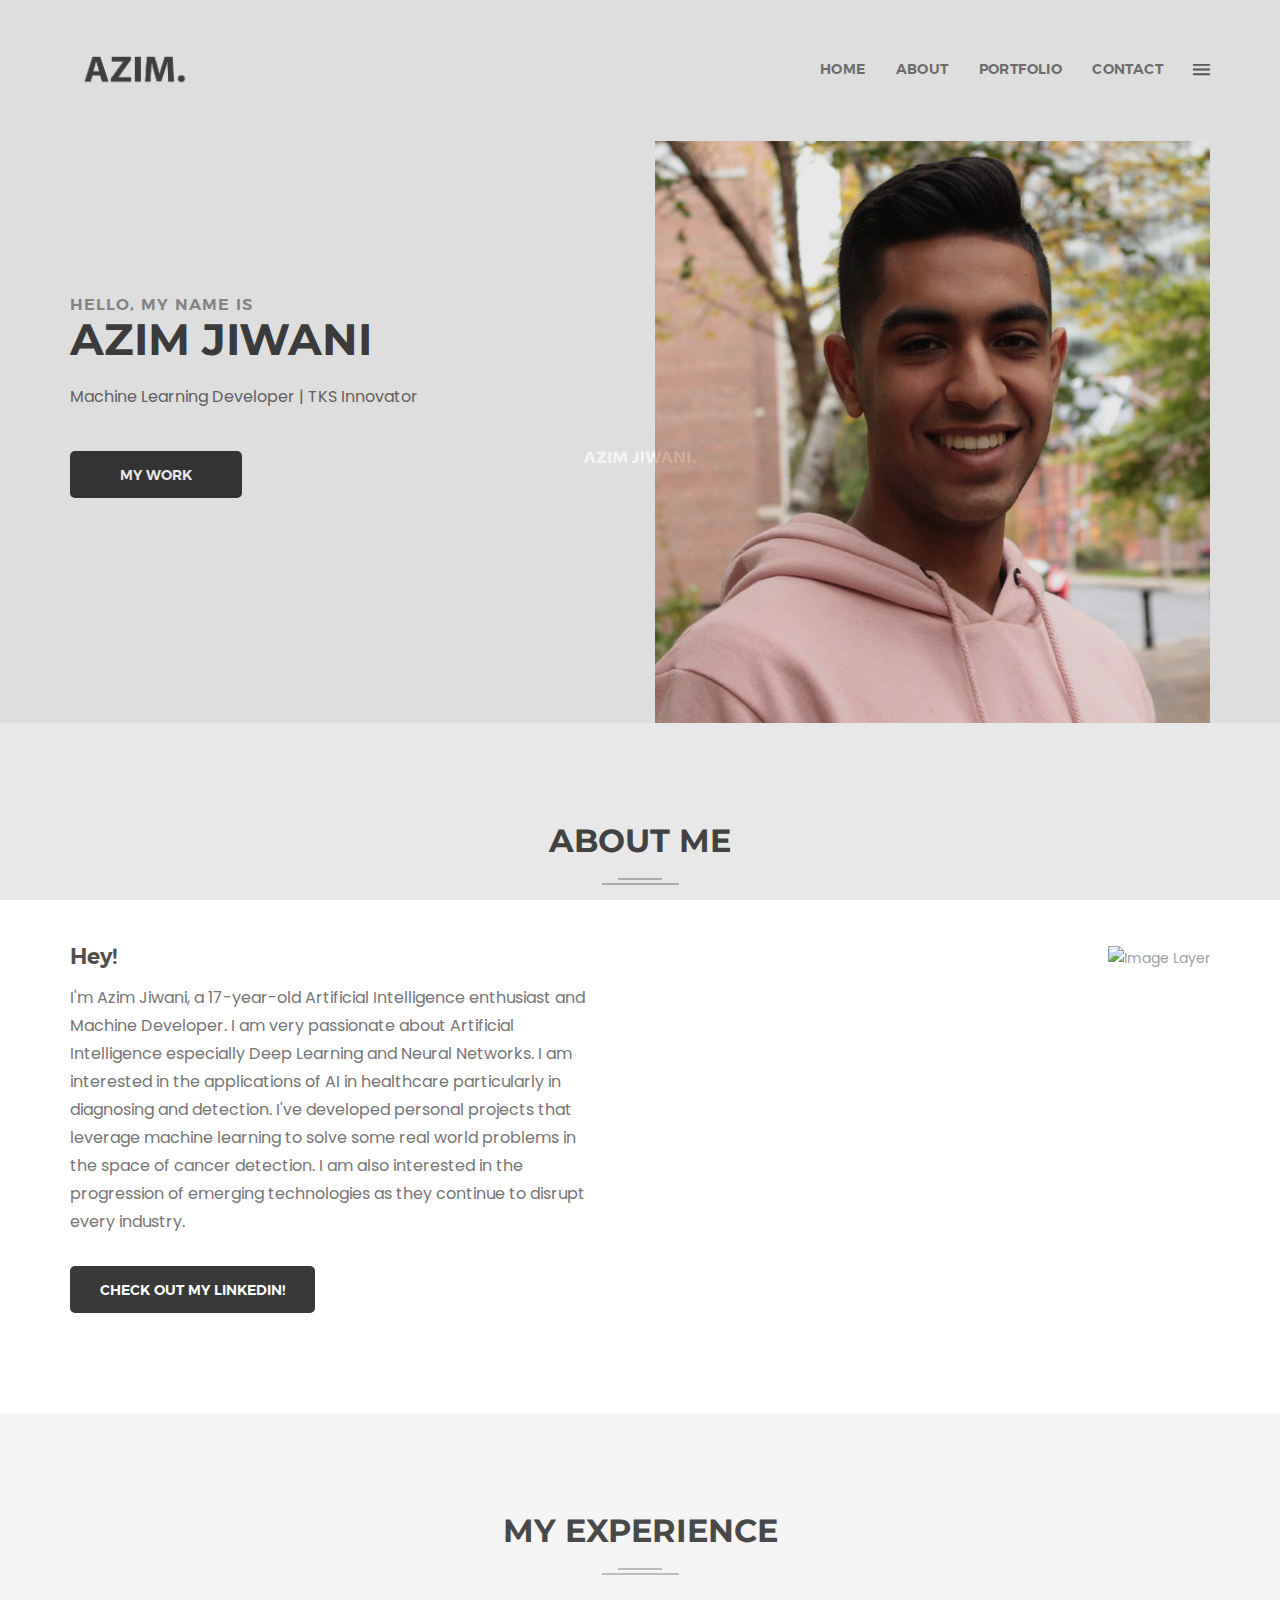
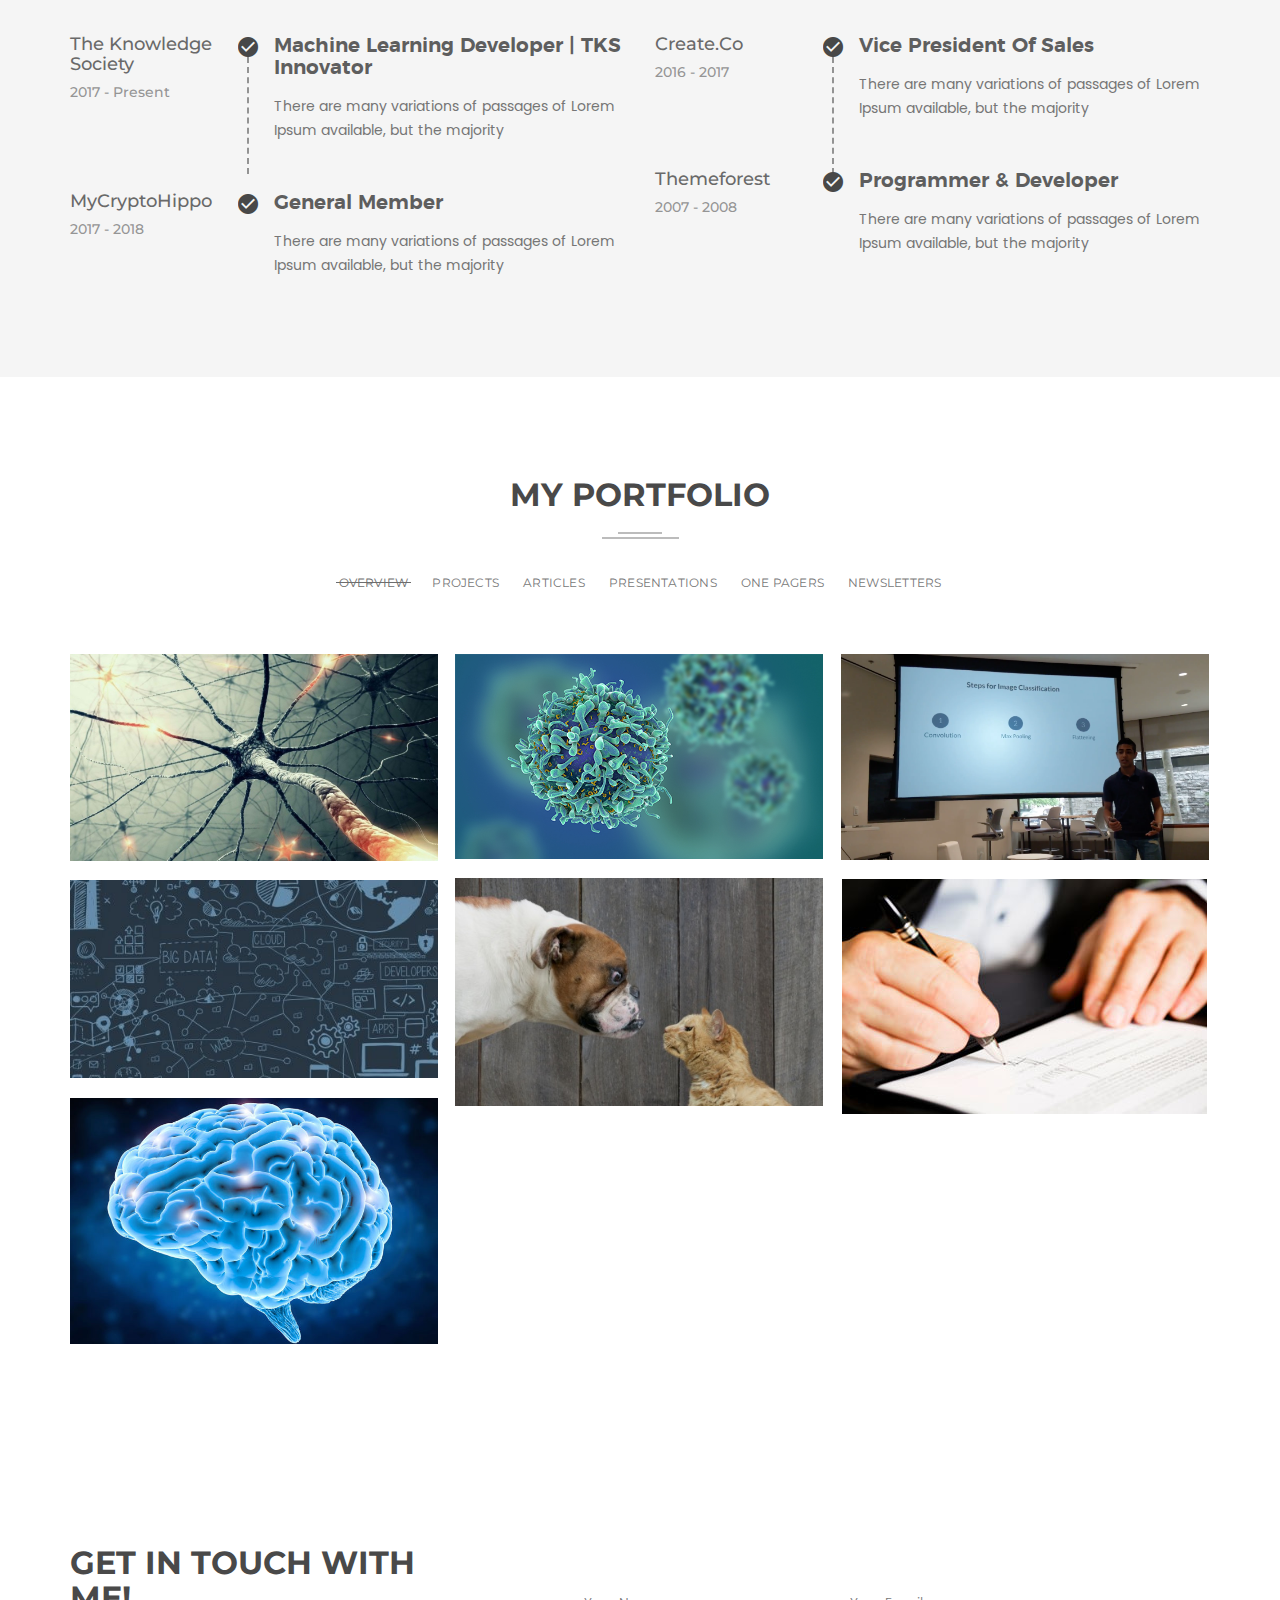
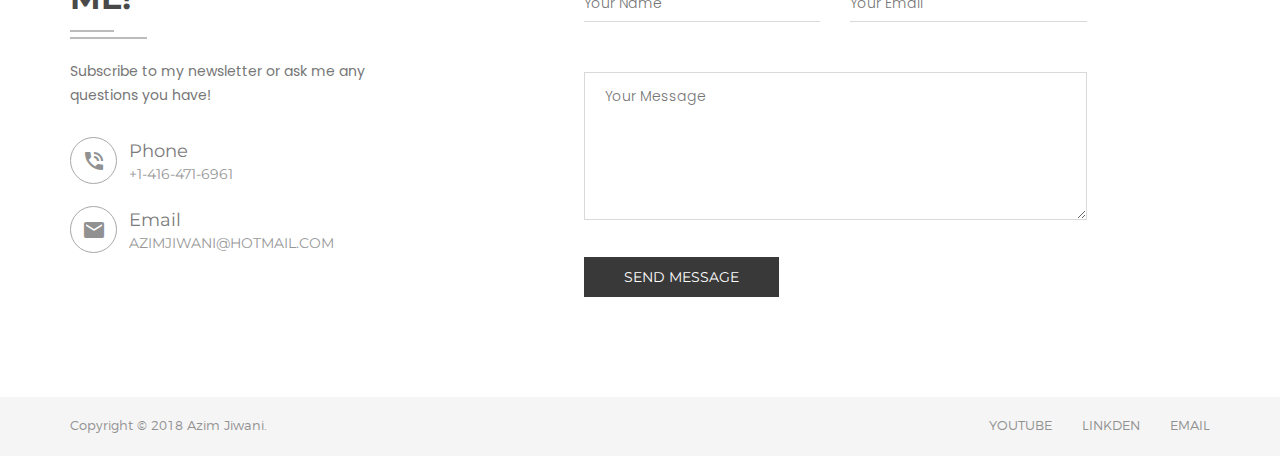
==== index.html @ 4fa1a250 "first commit" ====
<!doctype html>
<html class="no-js" lang="en">
    <head>
		<meta charset="utf-8">
        <meta http-equiv="X-UA-Compatible" content="IE=edge">
        <meta name="viewport" content="width=device-width, initial-scale=1">
        <meta name="description" content="Mim is a Personal Portfolio Template">
        <meta name="keywords" content="Personal , Personal portfolio template, Personal portfolio, landing page, material design, portfolio, personal">
        <meta name="author" content="regaltheme.com">
		
        <title>Azim Jiwani</title>
		
		<!-- favicon -->
        <link rel="shortcut icon" type="image/x-icon" href="assets/img/azim_logo.png">
		
		<!-- style css -->
		<link rel="stylesheet" href="style.css">
		<!-- modernizr js -->
        <script src="assets/js/vendor/modernizr-2.8.3.min.js"></script>
		
    </head>
    <body>
        <!--[if lt IE 8]>
            <p class="browserupgrade">You are using an <strong>outdated</strong> browser. Please <a href="http://browsehappy.com/">upgrade your browser</a> to improve your experience.</p>
        <![endif]-->
		<!-- HTML5 shim and Respond.js for IE8 support of HTML5 elements and media queries -->
        <!-- WARNING: Respond.js doesn't work if you view the page via file:// -->
        <!--[if lt IE 9]>
          <script src="https://oss.maxcdn.com/html5shiv/3.7.2/html5shiv.min.js"></script>
          <script src="https://oss.maxcdn.com/respond/1.4.2/respond.min.js"></script>
        <![endif]-->
		
		<!-- Loading Bar Start -->
		<div id="loading">
			<div id="loading-center">
				<div id="loading-center-absolute">
					<img src="assets/img/azimloading_logo.png" alt="AZIM" />
				</div>
			</div>
		</div>
		<!-- Loading Bar End -->
		<div id="home"></div>
		
		<!-- Header Section Start -->
		<header class="header-style-1 bg-color-1">
			<div class="top clearfix">
				<div class="header-top active-sticky ptb-50">
					<div class="container">
						<div class="row">
							<div class="col-xs-6 col-sm-5">
								<div class="left">
									<div class="logo">
										<a href="index.html"><img src="assets/img/azimjiwani_logo.png" alt="AZIM" /></a>
									</div>
								</div>
							</div>
							<div class="col-xs-6 col-sm-7">
								<div class="right">
									<div class="expand-menu-open floatright">
										<i class="zmdi zmdi-menu"></i>
									</div>
									<nav class="mainmenu onepage-nev floatright">
										<ul class="clearfix">
											<li><a href="#home">Home</a></li>
											<li><a href="#about">About</a></li>
											<li><a href="#portfolio">PORTFOLIO</a></li>
											<!-- <li><a href="#blog">Blog</a></li> -->
											<li><a href="#contact">Contact</a></li>
										</ul>
									</nav>
								</div>
							</div>
						</div>
					</div>
				</div>
				<div class="mainmenu-expand bg-color-3">
					<div class="close-menu">
						<i class="zmdi zmdi-close-circle-o"></i>
					</div>
					<div class="menu-logo">
						<a href="index.html"><img src="assets/img/azimjiwani_logo.png" alt="AZIM" /></a>
					</div>
					<nav class="mainmenu-box onepage-nev">
						<ul class="clearfix">
							<li><a href="#home">Home</a></li>
							<li><a href="#about">About</a></li>
							<li><a href="#portfolio">PORTFOLIO</a></li>
							<li><a href="#blog">Blog</a></li>
							<li><a href="#contact">Contact</a></li>
						</ul>
					</nav>
				</div>
			</div>
			<div class="bottom slider-area">
				<div class="container">
					<div class="row relative">
						<div class="col-xs-12 col-sm-6 static">
							<div class="slider-text percent-50">
								<h5 class="mb-11">Hello, my name is</h5>
								<h1 class="mb-30">Azim Jiwani</h1>
								<p class="font-16 line-height-28">
									Machine Learning Developer | TKS Innovator
								</p>
								<div class="slider-button smooth-scroll mt-40">
									<a class="btn lg-btn" href="#portfolio">My Work</a>
								</div>
							</div>
						</div>
						<div class="col-xs-12 col-sm-6">
							<div class="slider-img text-right">
								<img src="assets/img/azimhomepage.png" alt="Image Layer" />
							</div>
						</div>
					</div>
				</div>
			</div>
		</header>
		<!-- Header Section End -->
		<!-- About Section Start -->
		<section class="about-area section-padding light-bg" id="about">
			<div class="container">
				<div class="row">
					<div class="col-xs-12">
						<div class="section-title text-center mb-60">
							<h2 class="mb-20">About Me</h2>
							<div class="horizontal-line">
								<div class="top"></div>
								<div class="bottom"></div>
							</div>
						</div>
					</div>
				</div>
				<div class="row">
					<div class="col-xs-12 col-sm-6">
						<div class="left mr-40">
							<h3 class="font-22 capitalize">Hey!</h3>
							<p class="font-16 line-height-28">
								I'm Azim Jiwani, a 17-year-old Artificial Intelligence enthusiast and Machine Developer. I am very passionate about Artificial Intelligence especially Deep Learning and Neural Networks. I am interested in the applications of AI in healthcare particularly in diagnosing and detection. I've developed personal projects that leverage machine learning to solve some real world problems in the space of cancer detection. I am also interested in the progression of emerging technologies as they continue to disrupt every industry.
							</p>
							<div class="about-button mt-30">
								<a class="btn" href="https://www.linkedin.com/in/azim-jiwani-825b8714b/"target="_blank">CHECK OUT MY LINKEDIN!</a>
							</div>
						</div>
					</div>
					<div class="col-xs-12 col-sm-6">
							<div class="slider-img text-right">
								<img src="assets/img/azimjiwaniabout.jpg" alt="Image Layer" />
							</div>
						</div>
					<!-- <div class="col-xs-12 col-sm-6 col-md-push-1 col-md-5">
						<div class="right skill-progress">
							skill bar 1 
							<div class="skill-bar" data-percentage="80%">
								<h4 class="progress-title-holder">
									<span class="progress-title">Python</span>
									<span class="progress-wrapper">
										<span class="progress-mark">
											<span class="percent"></span>
										</span>
									</span>
								</h4>
								<div class="progress-outter">
									<div class="progress-content"></div>
								</div>
							</div>
							skill bar 2
							<div class="skill-bar" data-percentage="70%">
								<h4 class="progress-title-holder">
									<span class="progress-title">HTML & CSS</span>
									<span class="progress-wrapper">
										<span class="progress-mark">
											<span class="percent"></span>
										</span>
									</span>
								</h4>
								<div class="progress-outter">
									<div class="progress-content"></div>
								</div>
							</div>
							skill bar 2
							<div class="skill-bar" data-percentage="65%">
								<h4 class="progress-title-holder">
									<span class="progress-title">PHOTOSHOP</span>
									<span class="progress-wrapper">
										<span class="progress-mark">
											<span class="percent"></span>
										</span>
									</span>
								</h4>
								<div class="progress-outter">
									<div class="progress-content"></div>
								</div>
							</div>
						</div>
					</div> -->
				</div>
			</div>
		</section>
		<!-- About Section End -->
		<!-- Experience Section Start -->


		
		<section class="experience-area section-padding bg-color-1">
			<div class="container">
				<div class="row">
					<div class="col-xs-12">
						<div class="section-title text-center mb-60">
							<h2 class="mb-20">My Experience</h2>
							<div class="horizontal-line">
								<div class="top"></div>
								<div class="bottom"></div>
							</div>
						</div>
					</div>
				</div>
				<div class="row">
					<div class="col-xs-12 col-sm-6 mobile-mb-30">
						<div class="left">
							<div class="single-experi mb-50">
								<div class="left-text floatleft relative">
									<div class="dashed-line"></div>
									<h4 class="montserrat weight-medium mb-5 capitalize">The Knowledge Society</h4>
									<p class="montserrat weight-medium">2017 - Present</p>
								</div>
								<div class="right-text">
									<i class="zmdi zmdi-check-circle"></i>
									<h3 class="capitalize font-20">Machine Learning Developer | TKS Innovator</h3>
									<p>There are many variations of passages of Lorem Ipsum available, but the majority </p>
								</div>
							</div>
							<div class="single-experi">
								<div class="left-text floatleft">
									<h4 class="montserrat weight-medium mb-5 capitalize">myCryptoHippo</h4>
									<p class="montserrat weight-medium">2017 - 2018</p>
								</div>
								<div class="right-text">
									<i class="zmdi zmdi-check-circle"></i>
									<h3 class="capitalize font-20">General Member</h3>
									<p>There are many variations of passages of Lorem Ipsum available, but the majority </p>
								</div>
							</div>
						</div>
					</div>
					<div class="col-xs-12 col-sm-6">
						<div class="right">
							<div class="single-experi mb-50">
								<div class="left-text floatleft relative">
									<div class="dashed-line"></div>
									<h4 class="montserrat weight-medium mb-5 capitalize">Create.Co</h4>
									<p class="montserrat weight-medium">2016 - 2017</p>
								</div>
								<div class="right-text">
									<i class="zmdi zmdi-check-circle"></i>
									<h3 class="capitalize font-20">Vice President of Sales</h3>
									<p>There are many variations of passages of Lorem Ipsum available, but the majority </p>
								</div>
							</div>
							<div class="single-experi">
								<div class="left-text floatleft">
									<h4 class="montserrat weight-medium mb-5 capitalize">Themeforest</h4>
									<p class="montserrat weight-medium">2007 - 2008</p>
								</div>
								<div class="right-text">
									<i class="zmdi zmdi-check-circle"></i>
									<h3 class="capitalize font-20">Programmer & Developer</h3>
									<p>There are many variations of passages of Lorem Ipsum available, but the majority </p>
								</div>
							</div>
						</div>
					</div>
				</div>
			</div>
		</section>
		
		<!-- Experience Section End -->



		<!-- Portfolio Section Start -->
		<section class="portfolio-area portfolio-one light-bg section-padding clearfix" id="portfolio">
			<div class="container">
				<div class="row">
					<div class="col-xs-12">
						<div class="section-title text-center mb-30">
							<h2 class="mb-20">My Portfolio</h2>
							<div class="horizontal-line">
								<div class="top"></div>
								<div class="bottom"></div>
							</div>
						</div>
					</div>
				</div>
				<div class="row">
					<div class="col-xs-12">
						<div class="all-portfolio">
							<div class="portfolio-menu text-center">
								<ul class="clearfix mb-50">
									<li data-filter="*" class="active">Overview</li>
									<li data-filter=".web">Projects</li>
									<li data-filter=".design">Articles</li>
									<li data-filter=".new">Presentations</li>
									<li data-filter=".gallery">One pagers</li>
									<li data-filter=".work3d">Newsletters</li>
								</ul>
							</div>
						</div>
						<div class="portfolio-grid">
							<div class="grid-item new gallery percent-33">
								<div class="single-portfolio overlay light-1 text-center">
									<img src="assets/img/brain_neuron3.jpeg" alt="Mim" />
									<div class="zoom-icon">
										<a href="https://www.linkedin.com/pulse/focus-intuition-convolutional-neural-networks-azim-jiwani/" class="fancybox">
											<i class="zmdi zmdi-filter-center-focus"></i>
										</a>
									</div>
									<div class="project-title text-left">
										<h4 class="font-20 montserrat weight-regular capitalize no-margin">Focus: Intuition of Convolutional Neural Networks</h4>
										<p class="montserratlight">Article</p>
									</div>
								</div>
							</div>
							<div class="grid-item new work3d design gallery work3d percent-33">
								<div class="single-portfolio overlay light-1 text-center">
									<img src="assets/img/skincancercnn.png" alt="Mim" />
									<div class="title plr-40 text-center">
										<div class="zoom-icon">
											<a href="https://github.com/azimjiwani/Skin-Cancer-CNN">
												<i class="zmdi zmdi-link"></i>
											</a>
										</div>
									</div>
									<div class="project-title text-left">
										<h4 class="font-20 montserrat weight-regular capitalize no-margin">Skin Cancer Classifier (Convolutional Neural Network)</h4>Github</p>
									</div>
								</div>
							</div>
							<div class="grid-item web design web gallery percent-33">
								<div class="single-portfolio overlay light-1 text-center">
									<img src="assets/img/focuspresentation_image.png" alt="Mim" />
									<div class="title plr-40 text-center">
										<div class="zoom-icon">
											<a class="various fancybox" data-fancybox-type="iframe" title="Convolutional Neural Networks and YOLO Object Detection" href="	https://www.youtube.com/watch?v=yz-I9hXg_Zw">
												<i class="zmdi zmdi-play"></i>
											</a>
										</div>
										<div class="project-title text-left">
											<h4 class="font-20 montserrat weight-regular capitalize no-margin">Convolutional Neural Networks and YOLO Object Detection</h4>
											<p class="montserratlight">Video</p>
										</div>
									</div>
								</div>
							</div>
							<div class="grid-item new web gallery work3d percent-33">
								<div class="single-portfolio overlay light-1 text-center">
									<img src="assets/img/woof_meow.jpg" alt="Mim" />
									<div class="title plr-40 text-center">
										<div class="zoom-icon">
											<a href="https://www.linkedin.com/pulse/building-my-very-own-convolutional-neural-network-azim-jiwani/" class="fancybox">
												<i class="zmdi zmdi-filter-center-focus"></i>
											</a>
										</div>
										<div class="project-title text-left">
											<h4 class="font-20 montserrat weight-regular capitalize no-margin">Building my very own Convolutional Neural Network!</h4>
											<p class="montserratlight">Article</p>
										</div>
									</div>
								</div>
							</div>
							<div class="grid-item new design web gallery work3d percent-33">
								<div class="single-portfolio overlay light-1 text-center">
									<img src="assets/img/signing.jpeg" alt="Mim" />
									<div class="title plr-40 text-center">
										<div class="zoom-icon">
											<a href="https://github.com/azimjiwani/Bank-Customer-Predictor-ANN" class="fancybox">
												<i class="zmdi zmdi-filter-center-focus"></i>
											</a>
										</div>
										<div class="project-title text-left">
											<h4 class="font-20 montserrat weight-regular capitalize no-margin">Bank Customer Predictor (Artificial Neural Network)</h4>
											<p class="montserratlight">Github</p>
										</div>
									</div>
								</div>
							</div>
							<div class="grid-item new web gallery percent-33">
								<div class="single-portfolio overlay light-1 text-center">
									<img src="assets/img/ai_wallpaper.jpeg" alt="Mim" />
									<div class="title plr-40 text-center">
										<div class="zoom-icon">
											<a href="https://www.linkedin.com/pulse/artificial-intelligence-machine-learning-azim-jiwani/" class="fancybox">
												<i class="zmdi zmdi-filter-center-focus"></i>
											</a>
										</div>
										<div class="project-title text-left">
											<h4 class="font-20 montserrat weight-regular capitalize no-margin">AI And Machine Learning</h4>
											<p class="montserratlight">Article</p>
										</div>
									</div>
								</div>
							</div>
							<div class="grid-item new design web work3d percent-33">
								<div class="single-portfolio overlay light-1 text-center">
									<img src="assets/img/brainci.png" alt="Mim" />
									<div class="title plr-40 text-center">
										<div class="zoom-icon">
											<a href="https://drive.google.com/file/d/1CvyQgM89WHHv7jVziJT7hLLv22B3mP59/view">
												<i class="zmdi zmdi-link"></i>
											</a>
										</div>
										<div class="project-title text-left">
											<h4 class="font-20 montserrat weight-regular capitalize no-margin">BMI: Brain Chips One-Pager</h4>
											<p class="montserratlight">One Pager</p>
										</div>
									</div>
								</div>
							</div>
						</div>
					</div>
				</div>
			</div>
		</section>
		<!-- Portfolio Section End -->


		<!-- Service Section Start
		<section class="service-area bg-color-1 section-padding" id="service">
			<div class="container">
				<div class="row">
					<div class="col-xs-12">
						<div class="section-title text-center mb-60">
							<h2 class="mb-20">My Services</h2>
							<div class="horizontal-line">
								<div class="top"></div>
								<div class="bottom"></div>
							</div>
						</div>
					</div>
				</div>
				<div class="row text-center">
					<div class="mobile-mb-30 col-xs-12 col-sm-6 col-md-3">
						<div class="single-service pt-50 pb-60 plr-20">
							<i class="zmdi zmdi-devices"></i>
							<h5 class="montserrat weight-medium no-margin">UI/UX DESIGN</h5>
							<hr class="mtb-15" />
							<p>There are many variatio <br /> ns of pssages of Lorm available, bu in some form, </p>
						</div>
					</div>
					<div class="mobile-mb-30 col-xs-12 col-sm-6 col-md-3">
						<div class="single-service pt-50 pb-60 plr-20">
							<i class="zmdi zmdi-favorite-outline"></i>
							<h5 class="montserrat weight-medium no-margin">web design</h5>
							<hr class="mtb-15" />
							<p>There are many variatio <br /> ns of pssages of Lorm available, bu in some form, </p>
						</div>
					</div>
					<div class="mobile-mb-30 col-xs-12 col-sm-6 col-md-3">
						<div class="single-service pt-50 pb-60 plr-20">
							<i class="zmdi zmdi-filter-center-focus"></i>
							<h5 class="montserrat weight-medium no-margin">Minimal DESIGN</h5>
							<hr class="mtb-15" />
							<p>There are many variatio ns of pssages of Lorm available, bu in some form, </p>
						</div>
					</div>
					<div class="col-xs-12 col-sm-6 col-md-3">
						<div class="single-service pt-50 pb-60 plr-20">
							<i class="zmdi zmdi-language-html5"></i>
							<h5 class="montserrat weight-medium no-margin">development</h5>
							<hr class="mtb-15" />
							<p>There are many variatio ns of pssages of Lorm available, bu in some form, </p>
						</div>
					</div>
				</div>
			</div>
		</section>
		Service Section End -->


		<!-- Testimonial Section Start
		<section class="testimonial-area light-bg section-padding">
			<div class="container">
				<div class="row">
					<div class="col-xs-12">
						<div class="section-title text-center mb-60">
							<h2 class="mb-20">Testimonial</h2>
							<div class="horizontal-line">
								<div class="top"></div>
								<div class="bottom"></div>
							</div>
						</div>
					</div>
				</div>
				<div class="row text-center">
					<div class="col-xs-12 col-sm-10 col-md-8 col-text-center">
						<div id="one-item"  class="one-item">
							<div class="single-slide">
								<div class="slide-text pb-60 plr-10">
									<div class="img mb-20">
										<img src="assets/img/testimonial/1.png" alt="Louis Morrison" />
									</div>
									<div class="content">
										<h4 class="montserrat weight-bold">Louis Morrison</h4>
										<h6 class="montserrat weight-bold mb-10">rEGAL THEME</h6>
										<p class="line-height-28">Nemo enim ipsam voluptatem quia voluptas sit aspernatur aut odit aut fugit, sed quia <br /> consequuntur magni dolores eos qui ratione voluptatem sequi nesciunt</p>
									</div>
								</div>
							</div>
							<div class="single-slide">
								<div class="slide-text pb-60 plr-10">
									<div class="img mb-20">
										<img src="assets/img/testimonial/1.png" alt="Louis Morrison" />
									</div>
									<div class="content">
										<h4 class="montserrat weight-bold">Louis Morrison</h4>
										<h6 class="montserrat weight-bold mb-10">rEGAL THEME</h6>
										<p class="line-height-28">Nemo enim ipsam voluptatem quia voluptas sit aspernatur aut odit aut fugit, sed quia <br /> consequuntur magni dolores eos qui ratione voluptatem sequi nesciunt</p>
									</div>
								</div>
							</div>
							<div class="single-slide">
								<div class="slide-text pb-60 plr-10">
									<div class="img mb-20">
										<img src="assets/img/testimonial/1.png" alt="Louis Morrison" />
									</div>
									<div class="content">
										<h4 class="montserrat weight-bold">Louis Morrison</h4>
										<h6 class="montserrat weight-bold mb-10">rEGAL THEME</h6>
										<p class="line-height-28">Nemo enim ipsam voluptatem quia voluptas sit aspernatur aut odit aut fugit, sed quia <br /> consequuntur magni dolores eos qui ratione voluptatem sequi nesciunt</p>
									</div>
								</div>
							</div>
						</div>
					</div>
				</div>
			</div>
		</section>
		 Testimonial Section End -->


		<!-- Blog Section Start
		<section class="blog-area bg-color-1 section-padding" id="blog">
			<div class="container">
				<div class="row">
					<div class="col-xs-12">
						<div class="section-title text-center mb-60">
							<h2 class="mb-20">Our Blog</h2>
							<div class="horizontal-line">
								<div class="top"></div>
								<div class="bottom"></div>
							</div>
						</div>
					</div>
				</div>
				<div class="row">
					<div class="mobile-mb-30 col-xs-12 col-sm-4">
						<div class="single-blog clearfix">
							<a href="light-blog-details.html"><img src="assets/img/blog/1.jpg" alt="Blog Image" /></a>
							<div class="date-comment plr-20 ptb-20 clearfix">
								<div class="left floatleft">
									<h6 class="capitalize montserrat no-margin weight-regular"><i class="zmdi zmdi-calendar"></i> 20 Jun 2017</h6>
								</div>
								<div class="right floatright">
									<h6 class="capitalize montserrat no-margin weight-regular"><i class="zmdi zmdi-comments"></i> 5 Comments</h6>
								</div>
							</div>
							<div class="blog-title clearfix">
								<div class="left floatleft">
									<a href="light-blog-details.html">
										<h4 class="capitalize montserrat no-margin weight-regular">Suffered alteration in some</h4>
									</a>
								</div>
								<div class="right floatright">
									<a href="light-blog-details.html"><i class="zmdi zmdi-plus"></i></a>
								</div>
							</div>
						</div>
					</div>
					<div class="mobile-mb-30 col-xs-12 col-sm-4">
						<div class="single-blog clearfix">
							<a href="light-blog-details.html"><img src="assets/img/blog/2.jpg" alt="Blog Image" /></a>
							<div class="date-comment plr-20 ptb-20 clearfix">
								<div class="left floatleft">
									<h6 class="capitalize montserrat no-margin weight-regular"><i class="zmdi zmdi-calendar"></i> 20 Jun 2017</h6>
								</div>
								<div class="right floatright">
									<h6 class="capitalize montserrat no-margin weight-regular"><i class="zmdi zmdi-comments"></i> 5 Comments</h6>
								</div>
							</div>
							<div class="blog-title clearfix">
								<div class="left floatleft">
									<a href="light-blog-details.html">
										<h4 class="capitalize montserrat no-margin weight-regular">Suffered alteration in some</h4>
									</a>
								</div>
								<div class="right floatright">
									<a href="light-blog-details.html"><i class="zmdi zmdi-plus"></i></a>
								</div>
							</div>
						</div>
					</div>
					<div class="col-xs-12 col-sm-4">
						<div class="single-blog clearfix">
							<a href="light-blog-details.html"><img src="assets/img/blog/3.jpg" alt="Blog Image" /></a>
							<div class="date-comment plr-20 ptb-20 clearfix">
								<div class="left floatleft">
									<h6 class="capitalize montserrat no-margin weight-regular"><i class="zmdi zmdi-calendar"></i> 20 Jun 2017</h6>
								</div>
								<div class="right floatright">
									<h6 class="capitalize montserrat no-margin weight-regular"><i class="zmdi zmdi-comments"></i> 5 Comments</h6>
								</div>
							</div>
							<div class="blog-title clearfix">
								<div class="left floatleft">
									<a href="light-blog-details.html">
										<h4 class="capitalize montserrat no-margin weight-regular">Suffered alteration in some</h4>
									</a>
								</div>
								<div class="right floatright">
									<a href="light-blog-details.html"><i class="zmdi zmdi-plus"></i></a>
								</div>
							</div>
						</div>
					</div>
				</div>
			</div>
		</section>
		Blog Section End -->

		<!-- Contact Section Start -->
		<section class="contact-area light-bg section-padding" id="contact"> 
		<!-- <section class="blog-area bg-color-1 section-padding" id="blog">-->
			<div class="container">
				<div class="row">
					<div class="col-xs-12 col-sm-6 col-md-4">
						<div class="left">
							<div class="section-title mb-30">
								<h2 class="mb-15">GET IN TOUCH WITH ME!</h2>
								<div class="horizontal-line mb-20">
									<div class="top"></div>
									<div class="bottom"></div>
								</div>
								<p>Subscribe to my newsletter or ask me any questions you have!</p>
							</div>
							<ul class="contact-text clearfix">
								<li>
									<i class="zmdi zmdi-phone-in-talk"></i>
									<h4 class="montserrat weight-regular no-margin capitalize">Phone</h4>
									<span><a class="montserrat weight-regular" href="tel:+1-416-471-6961">+1-416-471-6961</a></span>
								</li>
								<li>
									<i class="zmdi zmdi-email"></i>
									<h4 class="montserrat weight-regular no-margin capitalize">Email</h4>
									<span><a class="montserrat weight-regular " href="mailto:azimjiwani@hotmail.com">azimjiwani@hotmail.com</a></span>
								</li>
							</ul>
						</div>
					</div>
					<div class="col-xs-12 col-sm-6 col-md-8">
						<div class="right">
							<div class="contact-form pt-40">
								<form class="custom-input contact_form" id="contact_form" action="contact-form.php" method="post">
									<div class="row name-email">
										<div class="col-xs-12 col-sm-6">
											<input type="text" id="contact_name" name="name" placeholder="Your Name" />
										</div>
										<div class="col-xs-12 col-sm-6">
											<input type="email" id="contact_email" name="email" placeholder="Your Email" />
										</div>
									</div>
									<div class="row">
										<div class="col-xs-12">
											<textarea class="mt-50" name="message" id="contact_message" rows="6" placeholder="Your Message"></textarea>
											<button class="btn montserrat weight-regular uppercase mt-30" type="submit" name="submit" id="contact_submit" data-complete-text="Well done!">
												Send Message
											</button>
										</div>
									</div>
								</form>
							</div>
						</div>
					</div>
				</div>
			</div>
		</section>
		<!-- Contact Section End -->
		<!-- Footer Section Start -->
		<footer class="footer bg-color-1 ptb-20">
			<div class="container">
				<div class="row">
					<div class="col-xs-12">
						<div class="left floatleft">
							<p>Copyright &copy; 2018 <a href="https://azimjiwani.com" target="_blank">Azim Jiwani</a>.</p>
						</div>
						<div class="right social-link floatright">
							<ul class="clearfix">
								<!-- <li><a href="http://www.facebook.com" target="_blank">Facebook</a></li> -->
								<li><a href="https://www.youtube.com/channel/UCI1C8fNbNKxFM92h-SPFtqw" target="_blank">YouTube</a></li>
								<li><a href="https://www.linkedin.com/in/azim-jiwani-825b8714b/" target="_blank">Linkden</a></li>
								<li><a href="mailto:azimjiwani@hotmail.com" target="_blank">Email</a></li>
							</ul>
						</div>
					</div>
				</div>
			</div>
		</footer>
		<!-- Footer Section End -->
		
		<!-- All JS Here -->
		<!-- jQuery Latest Version -->
        <script src="assets/js/vendor/jquery-1.12.4.min.js"></script>
		<!-- Bootstrap JS -->
        <script src="assets/js/bootstrap.min.js"></script>
		<!-- One Page Nav JS -->
        <script src="assets/js/one-page-nav.js"></script>
		<!-- Waypoints JS -->
        <script src="assets/js/waypoints.min.js"></script>
		<!-- Progressbar JS -->
        <script src="assets/js/progressbar.js"></script>
		<!-- Isotope -->
        <script src="assets/js/isotope.pkgd.js"></script>
		<!-- Isotope -->
        <script src="assets/js/jquery.validate.min.js"></script>
		<!-- Slick Slider JS -->
        <script src="assets/js/slick.min.js"></script>
		<!-- Fancybox JS -->
        <script src="assets/js/jquery.fancybox.pack.js"></script>
		<!-- Plugins JS -->
        <script src="assets/js/plugins.js"></script>
		<!-- main JS -->
        <script src="assets/js/main.js"></script>
    </body>
</html>
---- style.css ----
/*==========================================================
    Template Name: Mim Personal Portfolio Template
    Created By: RegalTheme
    Envato Profile: https://themeforest.net/user/regaltheme
    Website: http://regaltheme.com
    Description: Mim is Fully Responsive Personal Portfolio Template with awesome features.
    Version: v1.1
    Support: http://regaltheme.com/support
============================================================*/


/* google fonts
========================== */
@import url('https://fonts.googleapis.com/css?family=Montserrat:400,700');
@import url('https://fonts.googleapis.com/css?family=Poppins:300,400');

/* css files
====================== */
@import url('assets/css/bootstrap.min.css');
@import url('assets/css/material-design-iconic-font.min.css');
@import url('assets/css/slick.min.css');
@import url('assets/css/jquery.fancybox.css');
@import url('assets/css/style.css');
@import url('assets/css/responsive.css');
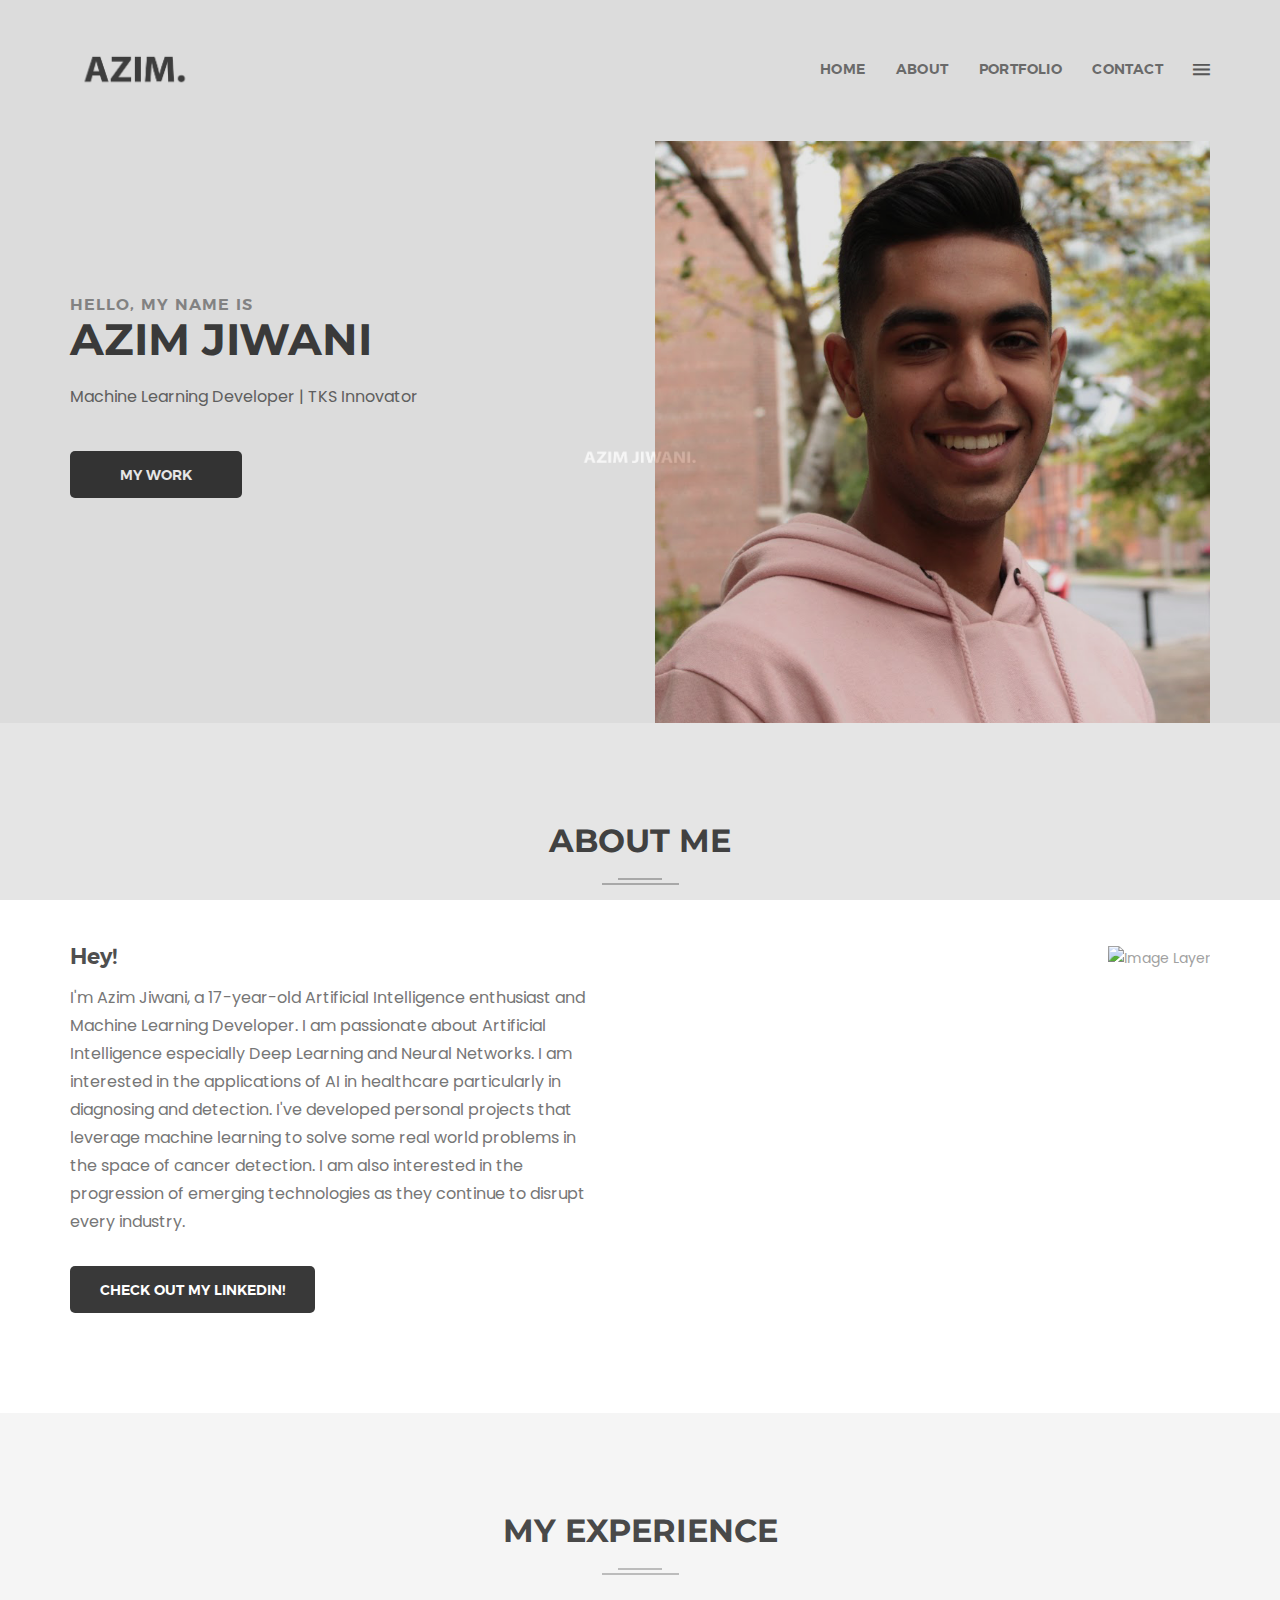
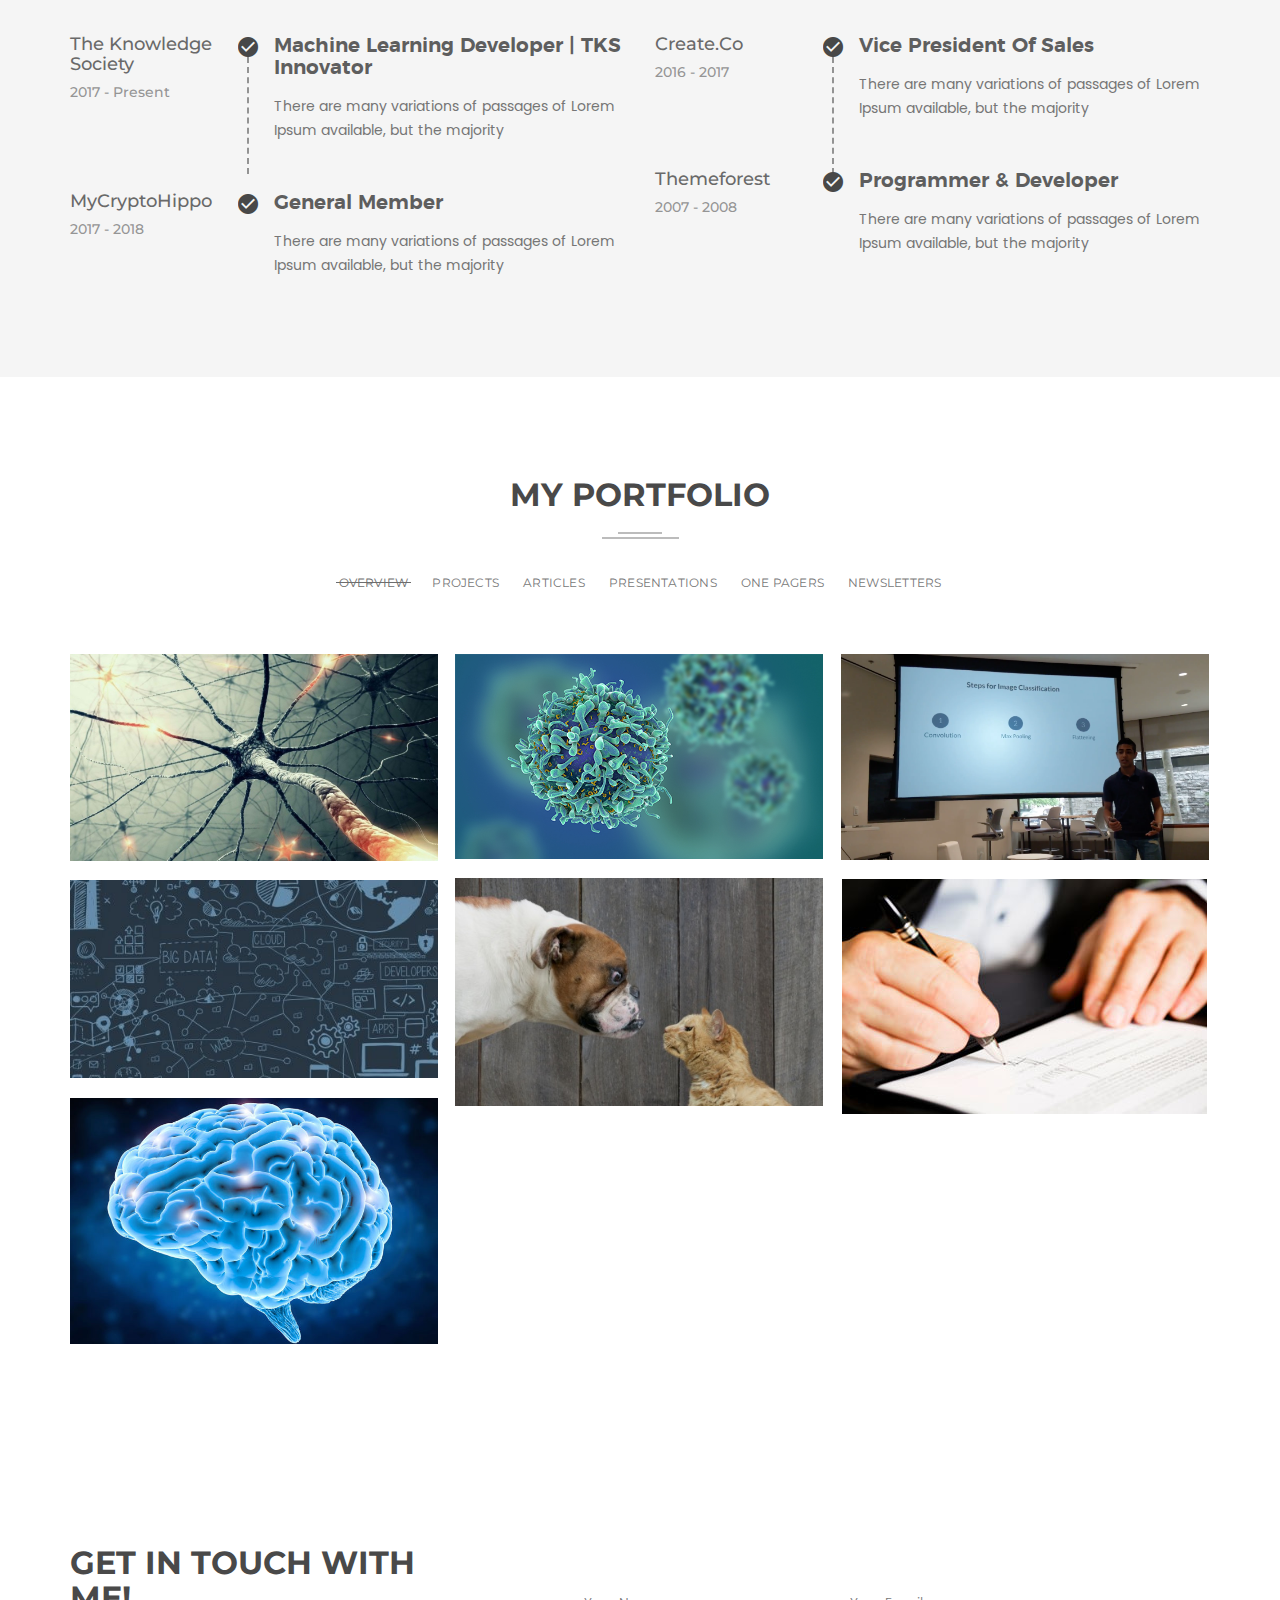
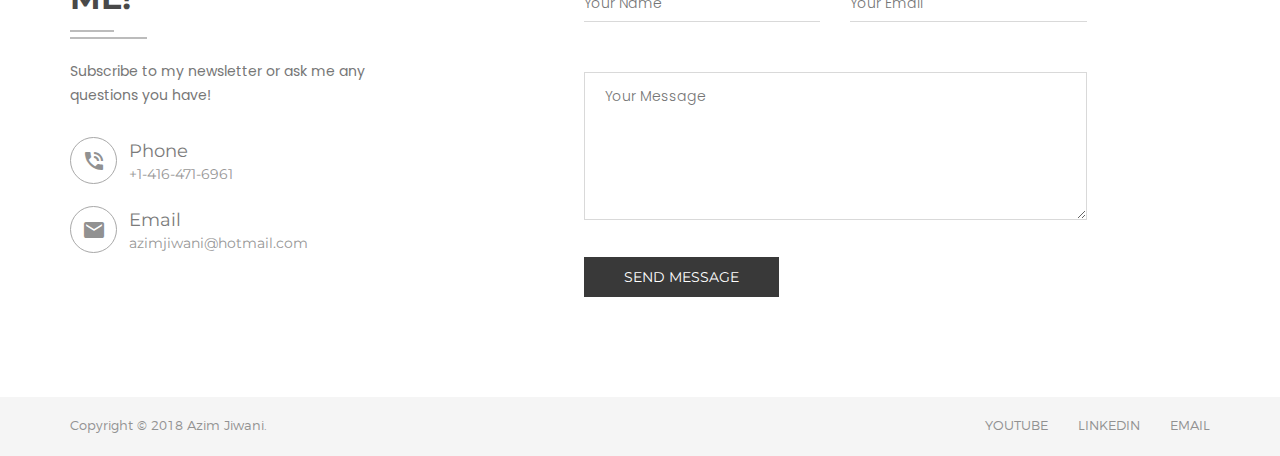
==== commit 217d0671: "changed fonts and style" ====
--- a/index.html
+++ b/index.html
@@ -135,7 +135,7 @@
 						<div class="left mr-40">
 							<h3 class="font-22 capitalize">Hey!</h3>
 							<p class="font-16 line-height-28">
-								I'm Azim Jiwani, a 17-year-old Artificial Intelligence enthusiast and Machine Developer. I am very passionate about Artificial Intelligence especially Deep Learning and Neural Networks. I am interested in the applications of AI in healthcare particularly in diagnosing and detection. I've developed personal projects that leverage machine learning to solve some real world problems in the space of cancer detection. I am also interested in the progression of emerging technologies as they continue to disrupt every industry.
+								I'm Azim Jiwani, a 17-year-old Artificial Intelligence enthusiast and Machine Learning Developer. I am passionate about Artificial Intelligence especially Deep Learning and Neural Networks. I am interested in the applications of AI in healthcare particularly in diagnosing and detection. I've developed personal projects that leverage machine learning to solve some real world problems in the space of cancer detection. I am also interested in the progression of emerging technologies as they continue to disrupt every industry.
 							</p>
 							<div class="about-button mt-30">
 								<a class="btn" href="https://www.linkedin.com/in/azim-jiwani-825b8714b/"target="_blank">CHECK OUT MY LINKEDIN!</a>
@@ -650,7 +650,7 @@
 								<li>
 									<i class="zmdi zmdi-email"></i>
 									<h4 class="montserrat weight-regular no-margin capitalize">Email</h4>
-									<span><a class="montserrat weight-regular " href="mailto:azimjiwani@hotmail.com">azimjiwani@hotmail.com</a></span>
+									<span><a class="montserrat weight-regular a_contact" href="mailto:azimjiwani@hotmail.com">azimjiwani@hotmail.com</a></span>
 								</li>
 							</ul>
 						</div>
@@ -695,7 +695,7 @@
 							<ul class="clearfix">
 								<!-- <li><a href="http://www.facebook.com" target="_blank">Facebook</a></li> -->
 								<li><a href="https://www.youtube.com/channel/UCI1C8fNbNKxFM92h-SPFtqw" target="_blank">YouTube</a></li>
-								<li><a href="https://www.linkedin.com/in/azim-jiwani-825b8714b/" target="_blank">Linkden</a></li>
+								<li><a href="https://www.linkedin.com/in/azim-jiwani-825b8714b/" target="_blank">LinkedIn</a></li>
 								<li><a href="mailto:azimjiwani@hotmail.com" target="_blank">Email</a></li>
 							</ul>
 						</div>
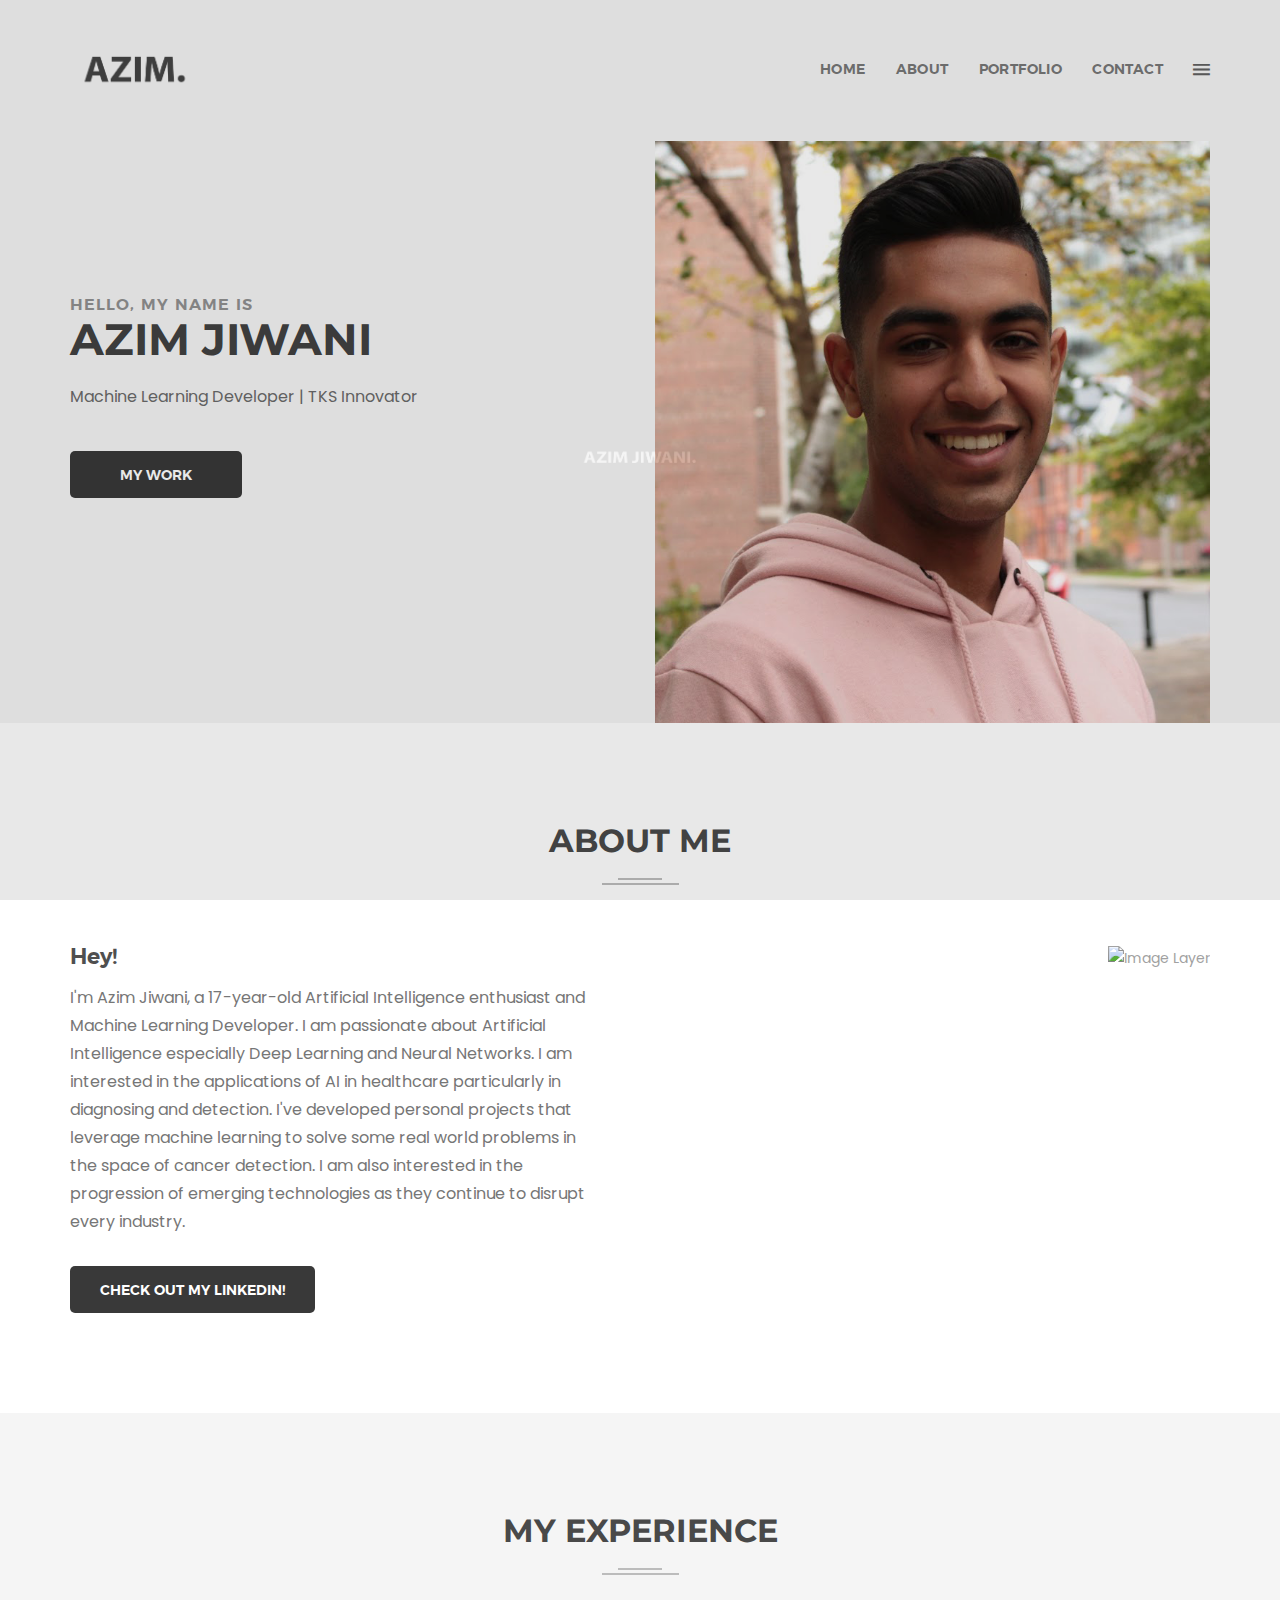
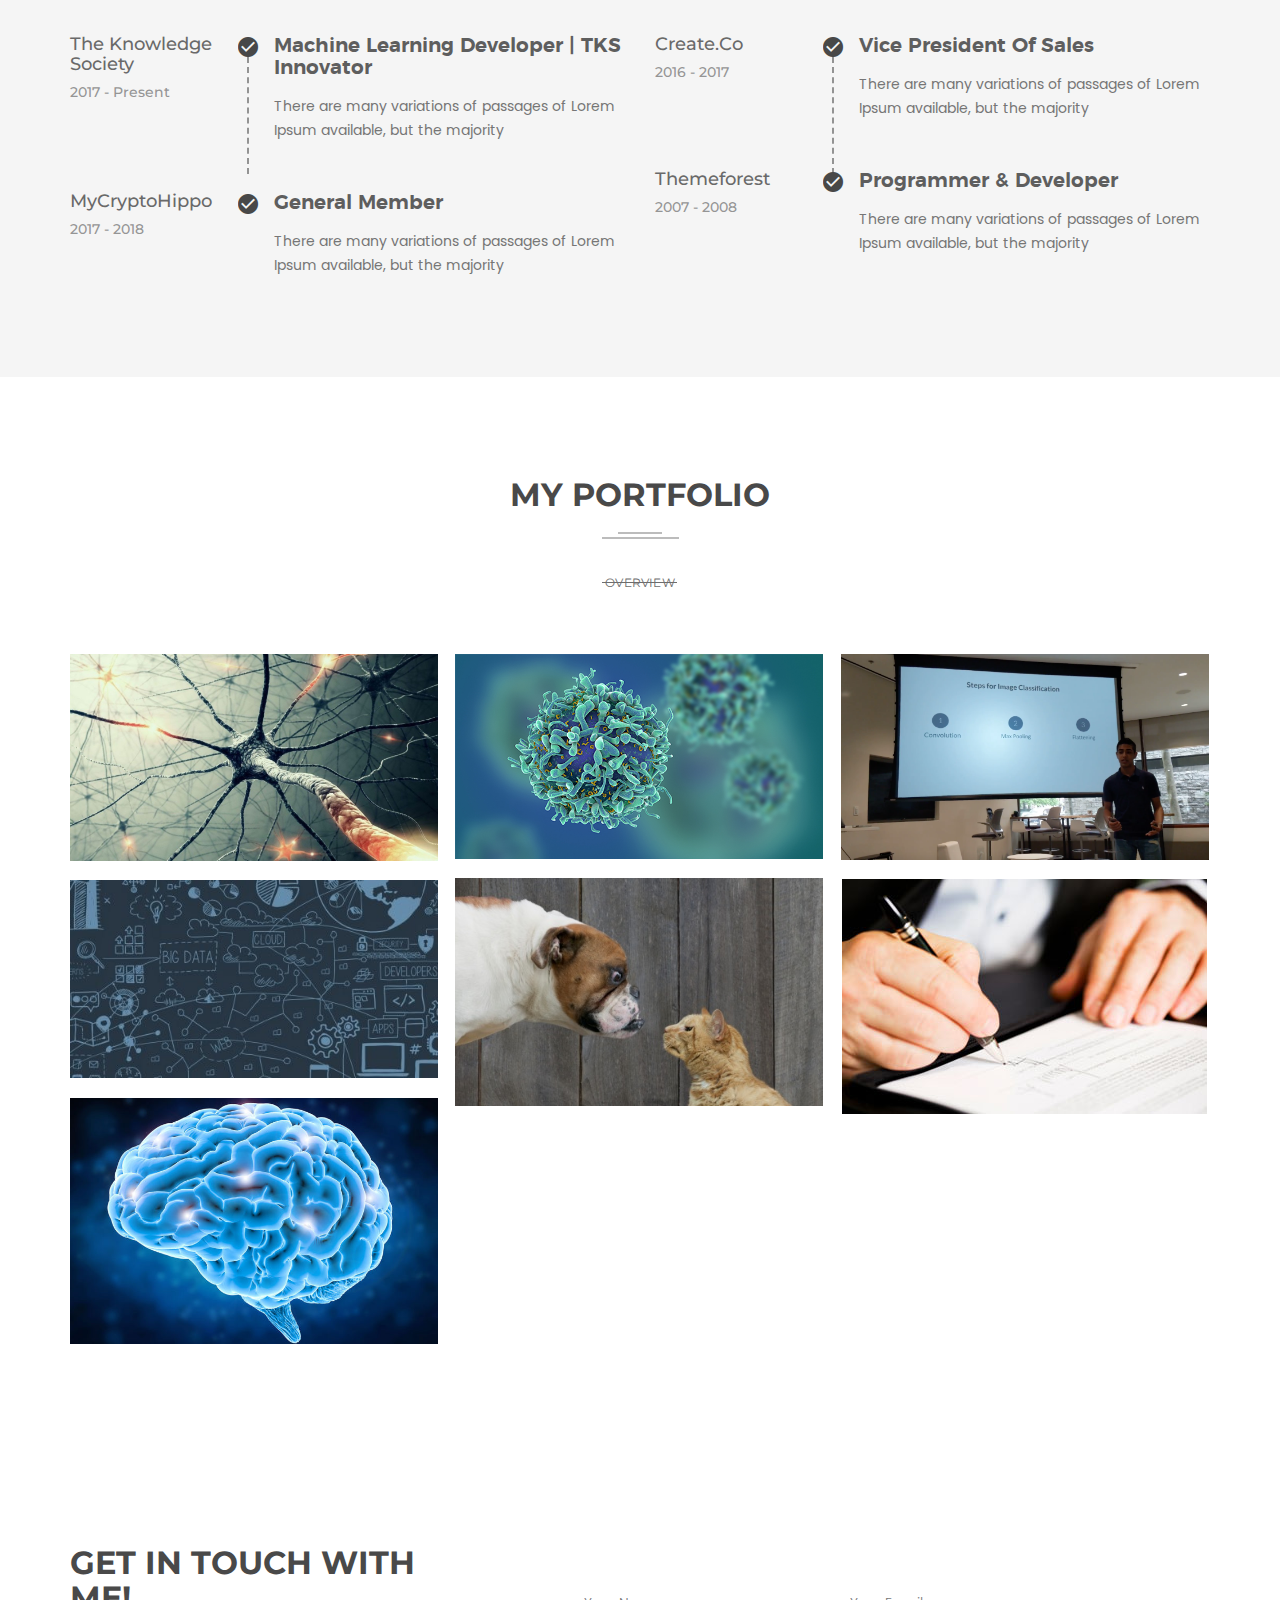
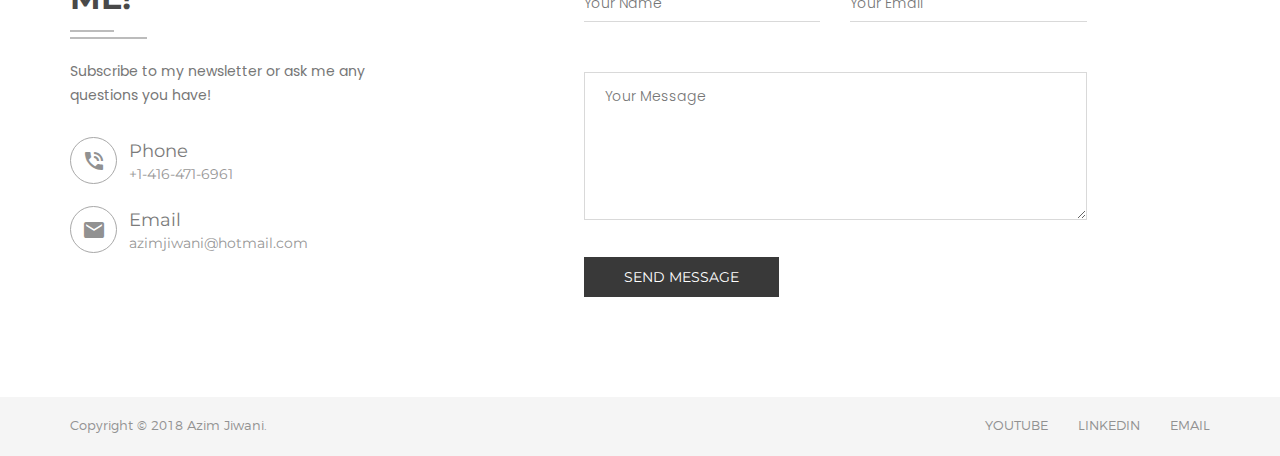
==== commit f96c4e65: "changed portfolio section" ====
--- a/index.html
+++ b/index.html
@@ -297,11 +297,11 @@
 							<div class="portfolio-menu text-center">
 								<ul class="clearfix mb-50">
 									<li data-filter="*" class="active">Overview</li>
-									<li data-filter=".web">Projects</li>
+									<!-- <li data-filter=".web">Projects</li>
 									<li data-filter=".design">Articles</li>
 									<li data-filter=".new">Presentations</li>
 									<li data-filter=".gallery">One pagers</li>
-									<li data-filter=".work3d">Newsletters</li>
+									<li data-filter=".work3d">Newsletters</li> -->
 								</ul>
 							</div>
 						</div>
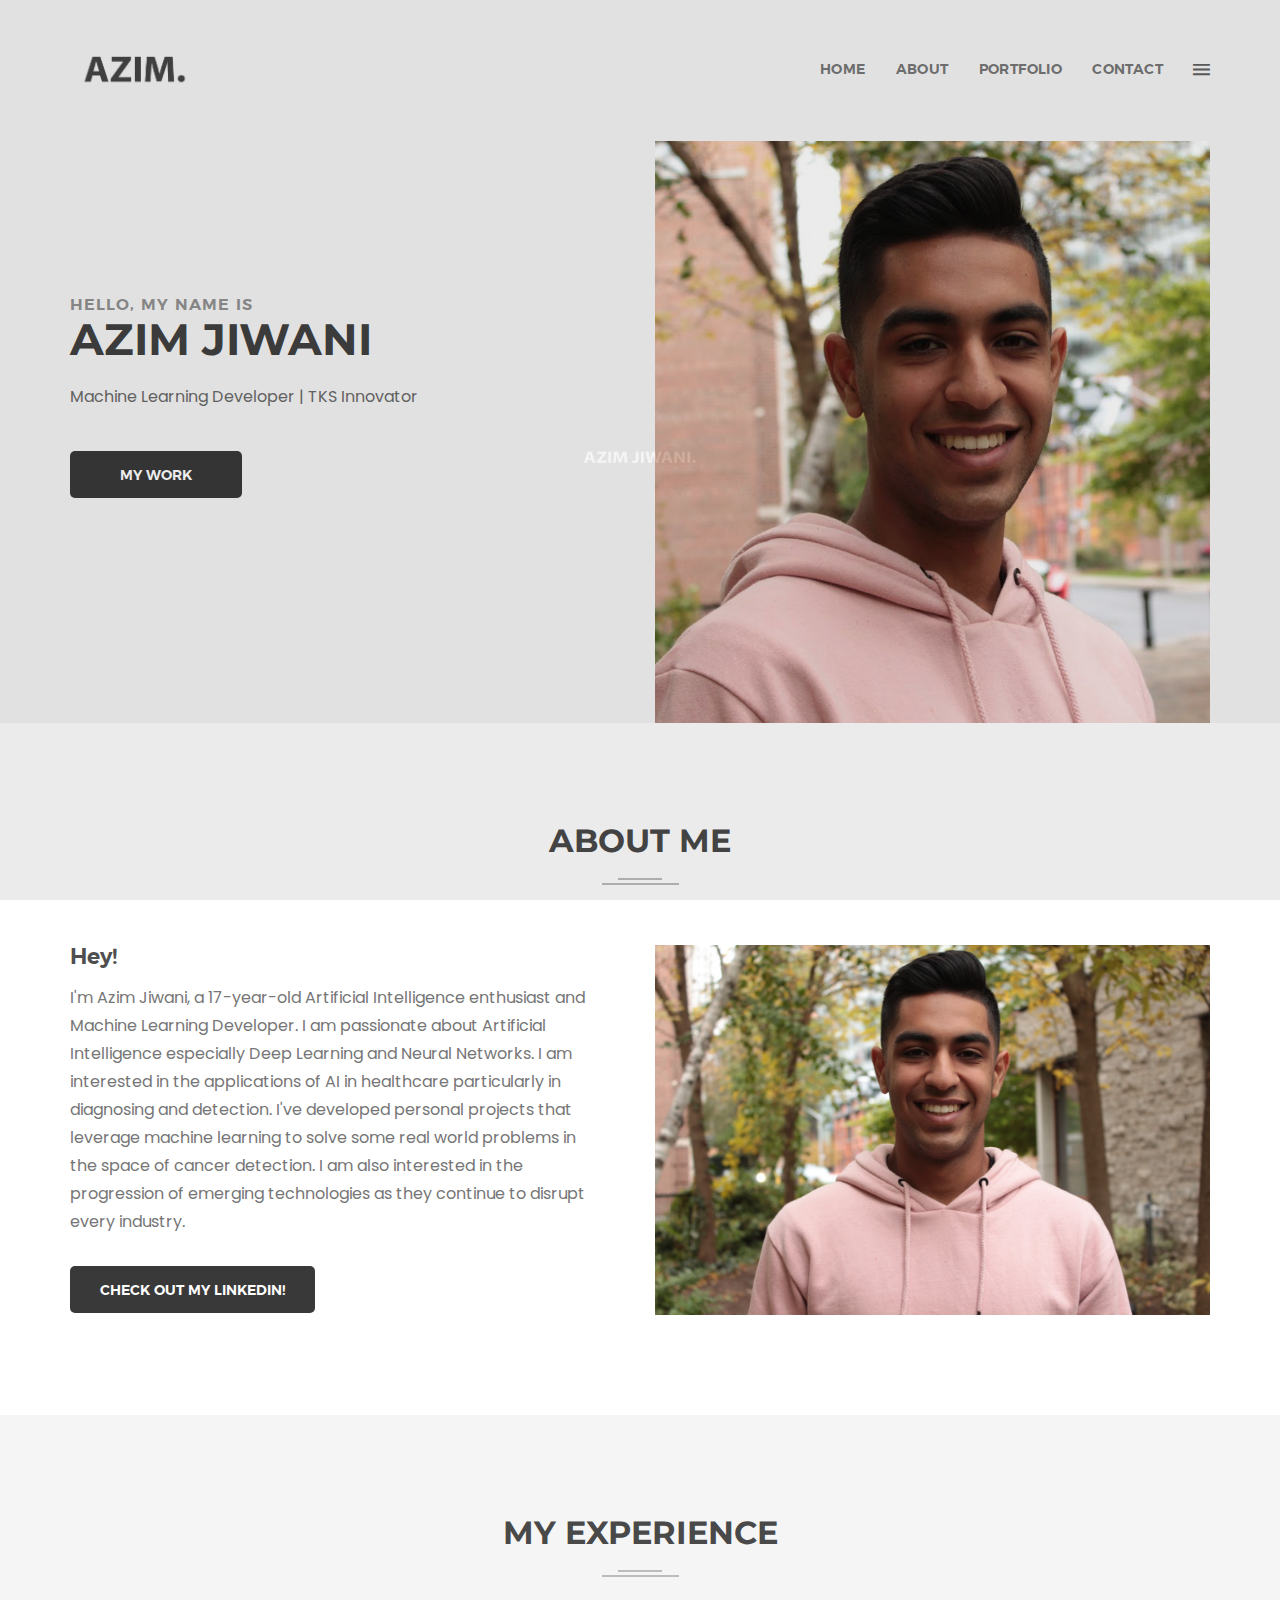
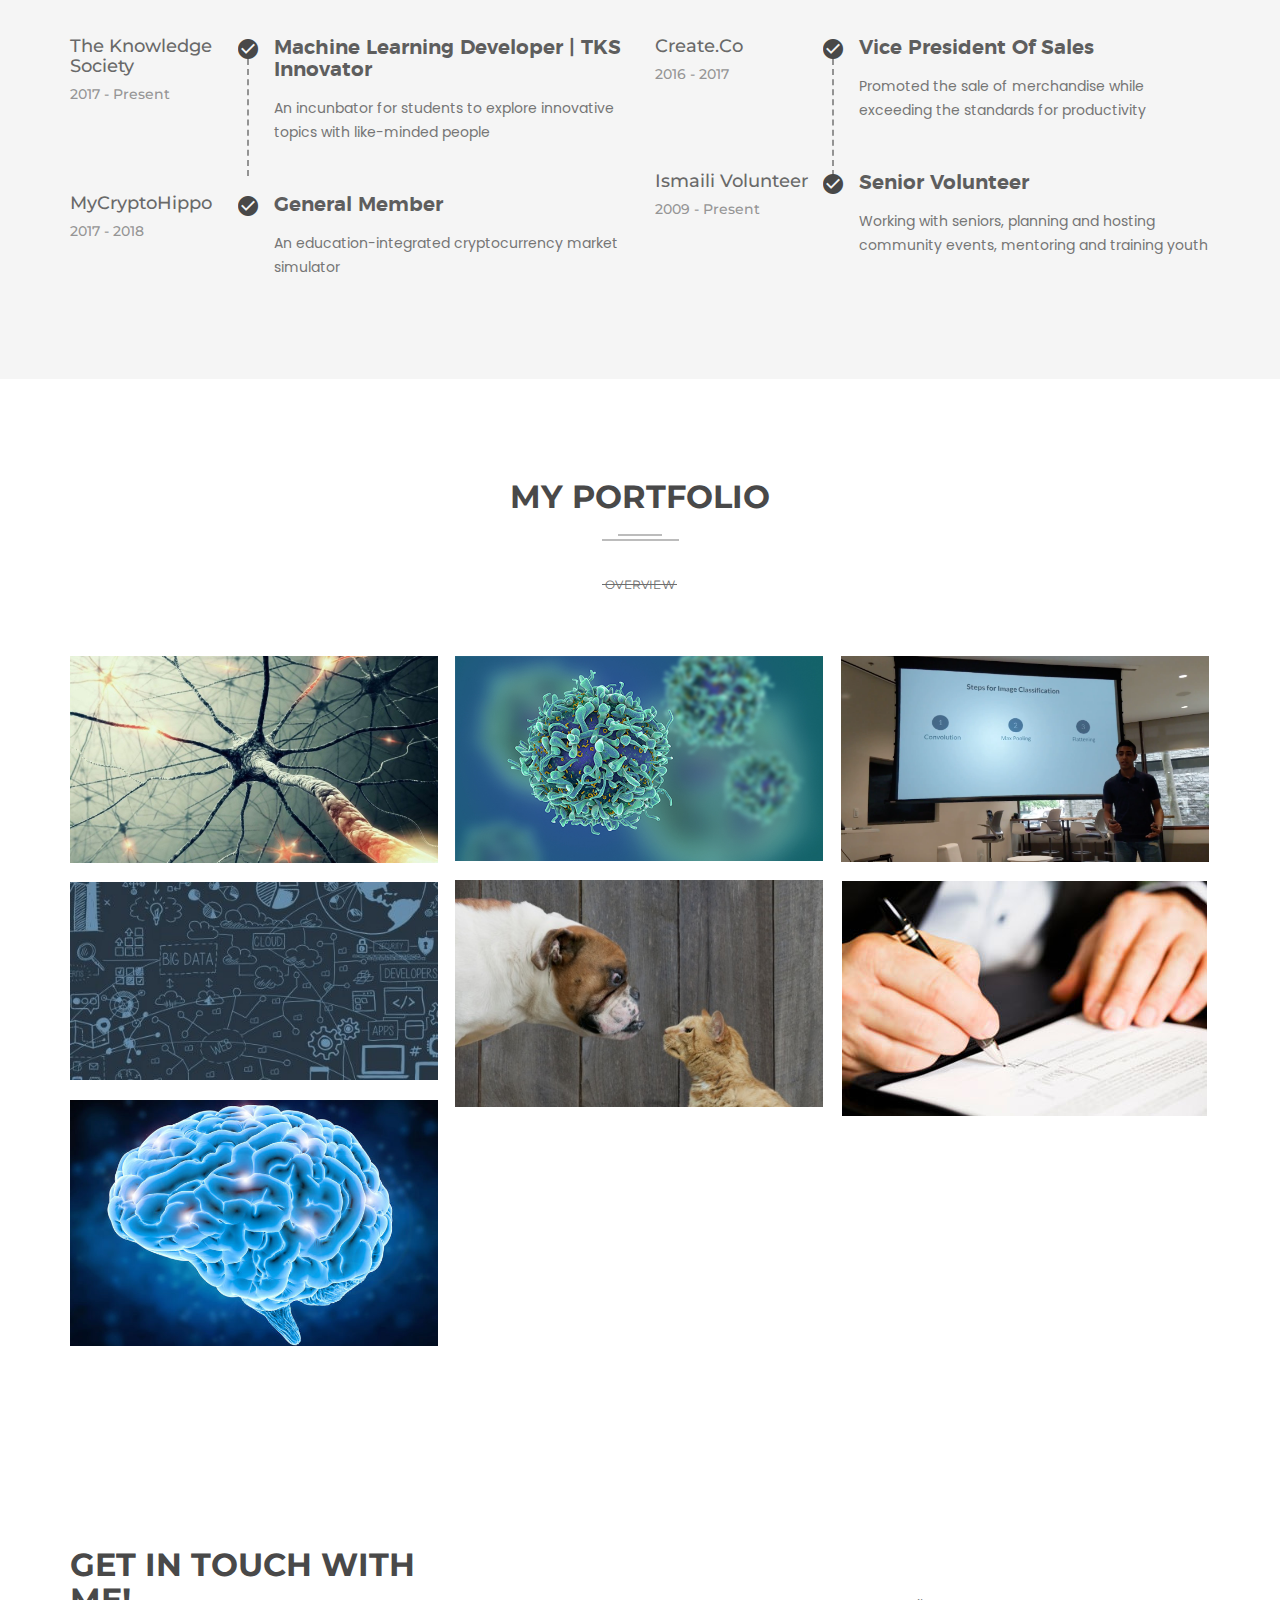
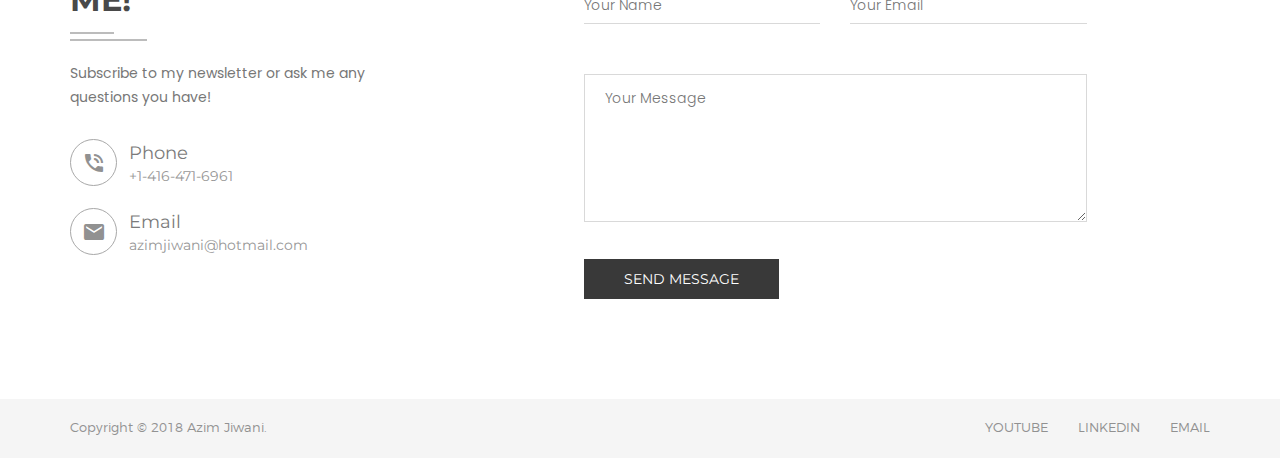
==== commit 3ed1dc28: "changed images" ====
--- a/index.html
+++ b/index.html
@@ -4,7 +4,7 @@
 		<meta charset="utf-8">
         <meta http-equiv="X-UA-Compatible" content="IE=edge">
         <meta name="viewport" content="width=device-width, initial-scale=1">
-        <meta name="description" content="Mim is a Personal Portfolio Template">
+        <meta name="description" content="Azim Jiwani's Personal Website">
         <meta name="keywords" content="Personal , Personal portfolio template, Personal portfolio, landing page, material design, portfolio, personal">
         <meta name="author" content="regaltheme.com">
 		
@@ -144,7 +144,7 @@
 					</div>
 					<div class="col-xs-12 col-sm-6">
 							<div class="slider-img text-right">
-								<img src="assets/img/azimjiwaniabout.jpg" alt="Image Layer" />
+								<img src="assets/img/azimjiwaniabout.png" alt="Image Layer" />
 							</div>
 						</div>
 					<!-- <div class="col-xs-12 col-sm-6 col-md-push-1 col-md-5">
@@ -226,7 +226,7 @@
 								<div class="right-text">
 									<i class="zmdi zmdi-check-circle"></i>
 									<h3 class="capitalize font-20">Machine Learning Developer | TKS Innovator</h3>
-									<p>There are many variations of passages of Lorem Ipsum available, but the majority </p>
+									<p>An incunbator for students to explore innovative topics with like-minded people </p>
 								</div>
 							</div>
 							<div class="single-experi">
@@ -237,7 +237,7 @@
 								<div class="right-text">
 									<i class="zmdi zmdi-check-circle"></i>
 									<h3 class="capitalize font-20">General Member</h3>
-									<p>There are many variations of passages of Lorem Ipsum available, but the majority </p>
+									<p>An education-integrated cryptocurrency market simulator </p>
 								</div>
 							</div>
 						</div>
@@ -253,18 +253,18 @@
 								<div class="right-text">
 									<i class="zmdi zmdi-check-circle"></i>
 									<h3 class="capitalize font-20">Vice President of Sales</h3>
-									<p>There are many variations of passages of Lorem Ipsum available, but the majority </p>
+									<p>Promoted the sale of merchandise while exceeding the standards for productivity </p>
 								</div>
 							</div>
 							<div class="single-experi">
 								<div class="left-text floatleft">
-									<h4 class="montserrat weight-medium mb-5 capitalize">Themeforest</h4>
-									<p class="montserrat weight-medium">2007 - 2008</p>
+									<h4 class="montserrat weight-medium mb-5 capitalize">Ismaili Volunteer</h4>
+									<p class="montserrat weight-medium">2009 - Present</p>
 								</div>
 								<div class="right-text">
 									<i class="zmdi zmdi-check-circle"></i>
-									<h3 class="capitalize font-20">Programmer & Developer</h3>
-									<p>There are many variations of passages of Lorem Ipsum available, but the majority </p>
+									<h3 class="capitalize font-20">Senior Volunteer</h3>
+									<p>Working with seniors, planning and hosting community events, mentoring and training youth </p>
 								</div>
 							</div>
 						</div>
@@ -340,7 +340,7 @@
 									<img src="assets/img/focuspresentation_image.png" alt="Mim" />
 									<div class="title plr-40 text-center">
 										<div class="zoom-icon">
-											<a class="various fancybox" data-fancybox-type="iframe" title="Convolutional Neural Networks and YOLO Object Detection" href="	https://www.youtube.com/watch?v=yz-I9hXg_Zw">
+											<a class="various fancybox" data-fancybox-type="iframe" title="Convolutional Neural Networks and YOLO Object Detection" href="	https://www.youtube.com/watch?v=yz-I9hXg_Zw&t=5s">
 												<i class="zmdi zmdi-play"></i>
 											</a>
 										</div>
@@ -393,7 +393,7 @@
 											</a>
 										</div>
 										<div class="project-title text-left">
-											<h4 class="font-20 montserrat weight-regular capitalize no-margin">AI And Machine Learning</h4>
+											<h4 class="font-20 montserrat weight-regular capitalize no-margin">A.I. And Machine Learning</h4>
 											<p class="montserratlight">Article</p>
 										</div>
 									</div>
